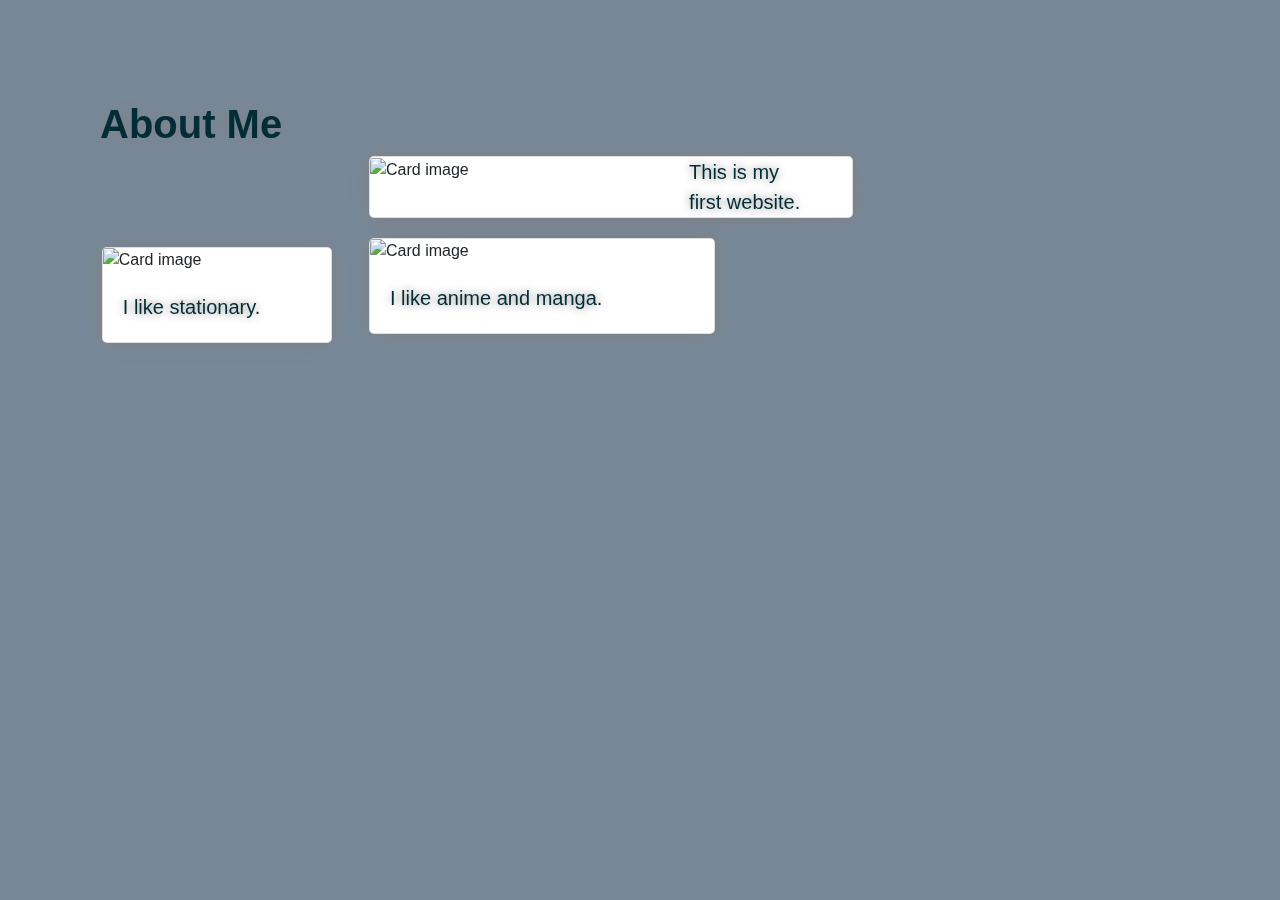
==== aboutMe.html @ da205318 "add about me" ====
<!DOCTYPE html>
<html lang="en">
  <head>
    <meta charset="UTF-8" />
    <meta name="viewport" content="width=device-width, initial-scale=1.0" />
    <meta http-equiv="X-UA-Compatible" content="ie=edge" />
    <link
      rel="stylesheet"
      type="text/css"
      href="https://cdnjs.cloudflare.com/ajax/libs/twitter-bootstrap/4.4.1/css/bootstrap.min.css"
    />
    <link rel="stylesheet" href="aboutMe.css" />
    <title>Contact Me</title>
  </head>
  <body>
    <header>
      <h1>About Me</h1>
    </header>
    <div class="row no-gutters">
        <div class="col-4">
            <div class="card card-2">
                <img class="card-img-top" src="https://images.squarespace-cdn.com/content/v1/576dc10cd482e9cec40d73f3/1520743323050-5ZQN56RSCDKTL4GVRRZ9/ke17ZwdGBToddI8pDm48kCepA1I-XAHSM0rqtdM1n1MUqsxRUqqbr1mOJYKfIPR7LoDQ9mXPOjoJoqy81S2I8PaoYXhp6HxIwZIk7-Mi3Tsic-L2IOPH3Dwrhl-Ne3Z2l6g3vw7wxKGoZofX5CnaIZevLvjSk-WjxbixgPumvKOhHAH51QaxKq4KdVMVBxpG/Written+Word+Personalized+Stationery-184.jpg?format=1500w" alt="Card image">
                <div class="card-body">
                  <p class="card-text">I like stationary.</p>
                </div>
            </div>
        </div>
        <div class="col-8">
            <div class="row">
                <div class="card card-1">
                    <div class="row no-gutters">
                        <div class="col-8">
                            <img class="card-img" src="https://i.etsystatic.com/7849180/r/il/f94ba3/1932212588/il_fullxfull.1932212588_3ddo.jpg" alt="Card image">
                        </div>
                        <div class="col-4">
                            <p class="card-text">This is my first website.</p>
                        </div>
                    </div>
                </div> 
            </div>
            <div class="row">
                <div class="card card-3">
                    <img class="card-img-top" src="https://static.boredpanda.com/blog/wp-content/uploads/2016/01/anime-hayao-miyazaki-birthday-wallpapers-studio-ghibli-103__880.jpg" alt="Card image">
                    <div class="card-body">
                      <p class="card-text">I like anime and manga.</p>
                    </div>
                </div> 
            </div>
        </div>
    </div>
  </body
---- aboutMe.css ----
body {
    background-image: url(https://img.rawpixel.com/s3fs-private/rawpixel_images/website_content/pf-mu13-ake5886-ake-l.jpg?auto=format&bg=transparent&con=3&cs=srgb&dpr=1&fm=jpg&ixlib=php-3.1.0&mark=rawpixel-watermark.png&markalpha=90&markpad=13&markscale=10&markx=25&q=75&usm=15&vib=3&w=1600&s=89cebe33fb179e148e5e8b407e348c45);
    background-color: lightslategrey; /* In case the background image does not work */
    background-size: cover;
    background-position: left;
    background-repeat: no-repeat;
    font-family: 'Open Sans', 'Helvetica Neue', sans-serif;
}

h1 {
    margin-top: 100px;
    margin-left: 100px;
    color: #022D36;
    font-weight: bold;
    filter: drop-shadow(0 0 10px grey);
}

.row {
    width: 90%;
}

.card-1 {
    width: 70%;
    margin-bottom: 20px;
    border-radius: 5px;
    filter: drop-shadow(0 0 10px grey);
}

.card-2 {
    margin-left: 50px;
    margin-top: 80px;
    width: 60%;
    border-radius: 5px;
    filter: drop-shadow(0 0 10px grey);
}

.card-3 {
    width: 50%;
    margin-bottom: 20px;
    border-radius: 5px;
    filter: drop-shadow(0 0 10px grey);
}

.card-text {
    color: #022D36;
    font-size: 20px;
    filter: drop-shadow(0 0 5px grey);
}

.col-4 {
  display: flex;
  justify-content: center;
  align-items: center;
}

.card-1 .col-4 .card-text {
    padding-left: 30px;
}
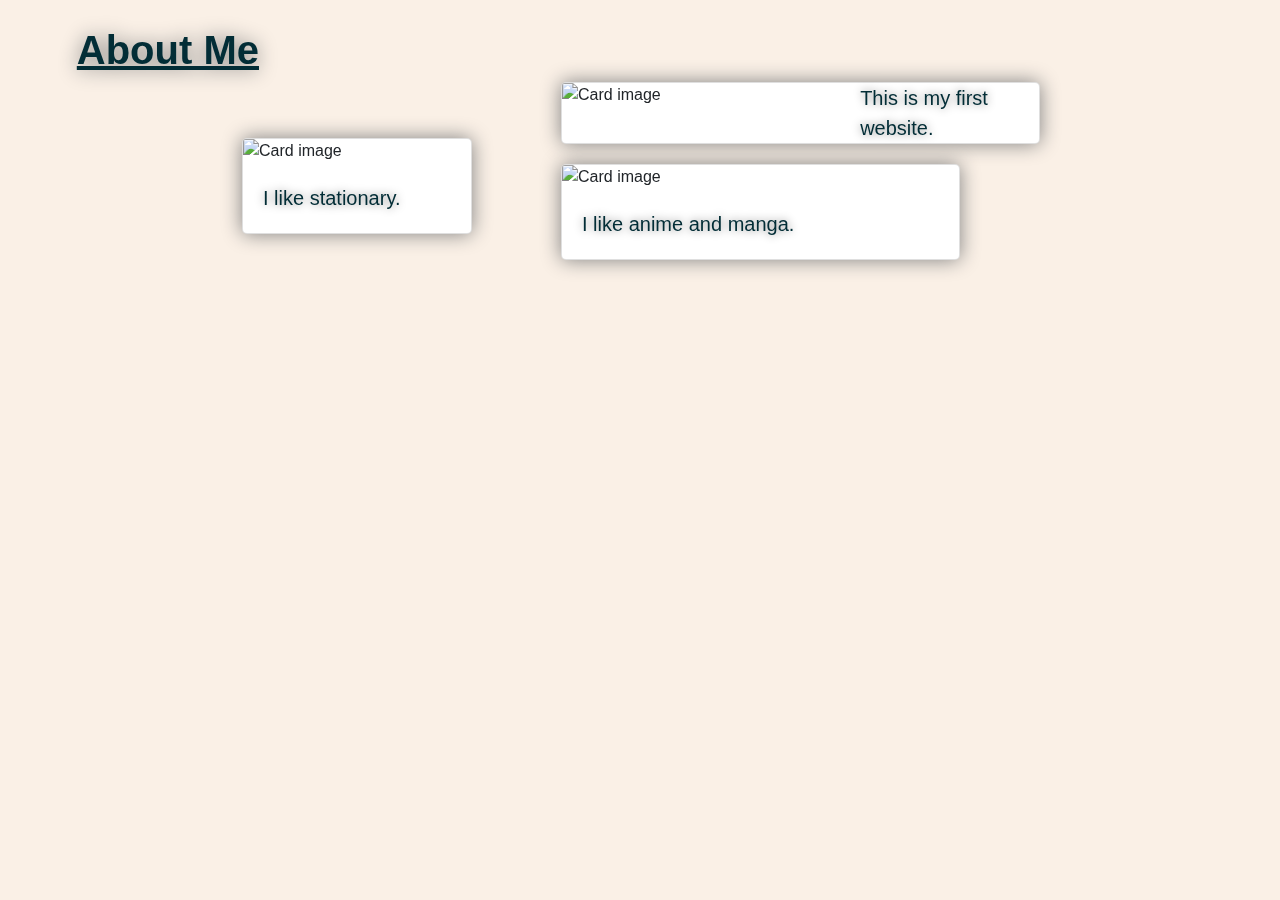
==== commit ef27a95b: "check code with axe extension" ====
--- a/aboutMe.html
+++ b/aboutMe.html
@@ -10,13 +10,14 @@
       href="https://cdnjs.cloudflare.com/ajax/libs/twitter-bootstrap/4.4.1/css/bootstrap.min.css"
     />
     <link rel="stylesheet" href="aboutMe.css" />
-    <title>Contact Me</title>
+    <title>About Me</title>
   </head>
   <body>
     <header>
       <h1>About Me</h1>
     </header>
-    <div class="row no-gutters">
+    <div class="layout" role="main">
+      <div class="row row-1 no-gutters">
         <div class="col-4">
             <div class="card card-2">
                 <img class="card-img-top" src="https://images.squarespace-cdn.com/content/v1/576dc10cd482e9cec40d73f3/1520743323050-5ZQN56RSCDKTL4GVRRZ9/ke17ZwdGBToddI8pDm48kCepA1I-XAHSM0rqtdM1n1MUqsxRUqqbr1mOJYKfIPR7LoDQ9mXPOjoJoqy81S2I8PaoYXhp6HxIwZIk7-Mi3Tsic-L2IOPH3Dwrhl-Ne3Z2l6g3vw7wxKGoZofX5CnaIZevLvjSk-WjxbixgPumvKOhHAH51QaxKq4KdVMVBxpG/Written+Word+Personalized+Stationery-184.jpg?format=1500w" alt="Card image">
@@ -26,19 +27,19 @@
             </div>
         </div>
         <div class="col-8">
-            <div class="row">
+            <div class="row row-2">
                 <div class="card card-1">
                     <div class="row no-gutters">
-                        <div class="col-8">
+                        <div class="col-7">
                             <img class="card-img" src="https://i.etsystatic.com/7849180/r/il/f94ba3/1932212588/il_fullxfull.1932212588_3ddo.jpg" alt="Card image">
                         </div>
-                        <div class="col-4">
+                        <div class="col-5">
                             <p class="card-text">This is my first website.</p>
                         </div>
                     </div>
                 </div> 
             </div>
-            <div class="row">
+            <div class="row row-2">
                 <div class="card card-3">
                     <img class="card-img-top" src="https://static.boredpanda.com/blog/wp-content/uploads/2016/01/anime-hayao-miyazaki-birthday-wallpapers-studio-ghibli-103__880.jpg" alt="Card image">
                     <div class="card-body">
@@ -46,6 +47,7 @@
                     </div>
                 </div> 
             </div>
-        </div>
+          </div>
+      </div>
     </div>
   </body--- a/aboutMe.css
+++ b/aboutMe.css
@@ -1,26 +1,36 @@
 body {
-    background-image: url(https://img.rawpixel.com/s3fs-private/rawpixel_images/website_content/pf-mu13-ake5886-ake-l.jpg?auto=format&bg=transparent&con=3&cs=srgb&dpr=1&fm=jpg&ixlib=php-3.1.0&mark=rawpixel-watermark.png&markalpha=90&markpad=13&markscale=10&markx=25&q=75&usm=15&vib=3&w=1600&s=89cebe33fb179e148e5e8b407e348c45);
-    background-color: lightslategrey; /* In case the background image does not work */
+    background-image: url(https://cdn.hipwallpaper.com/i/25/66/aEOoKm.jpg);
+    background-color: linen; /* In case the background image does not work */
     background-size: cover;
     background-position: left;
-    background-repeat: no-repeat;
+    background-repeat: repeat;
     font-family: 'Open Sans', 'Helvetica Neue', sans-serif;
 }
 
 h1 {
-    margin-top: 100px;
-    margin-left: 100px;
+    align-self: left;
+    margin-left: 6%;
+    margin-top: 2%;
     color: #022D36;
     font-weight: bold;
+    text-decoration: underline;
     filter: drop-shadow(0 0 10px grey);
 }
 
-.row {
+.row-1 {
     width: 90%;
+    display: flex;
+    justify-content: center;
+    align-items: center;
+    margin-left: 15%;
+}
+
+.row-2 {
+    height: 40%;
 }
 
 .card-1 {
-    width: 70%;
+    width: 60%;
     margin-bottom: 20px;
     border-radius: 5px;
     filter: drop-shadow(0 0 10px grey);
@@ -28,7 +38,7 @@
 
 .card-2 {
     margin-left: 50px;
-    margin-top: 80px;
+    margin-top: 10px;
     width: 60%;
     border-radius: 5px;
     filter: drop-shadow(0 0 10px grey);
@@ -47,12 +57,50 @@
     filter: drop-shadow(0 0 5px grey);
 }
 
-.col-4 {
+.col-5 {
   display: flex;
   justify-content: center;
   align-items: center;
 }
 
-.card-1 .col-4 .card-text {
-    padding-left: 30px;
+.card-1 .col-5 .card-text {
+    padding-left: 20px;
+}
+
+@media screen and (max-width: 414px) {
+
+    h1 {
+        font-size: 20px;
+    }
+  .card-1 {
+    width: 65%;
+    margin-bottom: 20px;
+    border-radius: 5px;
+    filter: drop-shadow(0 0 10px grey);
+  }
+
+  .card-2 {
+    margin-left: 10px;
+    margin-top: 10px;
+    width: 60%;
+    border-radius: 5px;
+    filter: drop-shadow(0 0 10px grey);
+  }
+
+  .card-3 {
+    width: 55%;
+    margin-bottom: 20px;
+    border-radius: 5px;
+    filter: drop-shadow(0 0 10px grey);
+  }
+
+  .card-text {
+    color: #022D36;
+    font-size: 10px;
+    filter: drop-shadow(0 0 5px grey);
+  }
+
+  .card-1 .col-5 .card-text {
+    padding-left: 5px;
+}
 }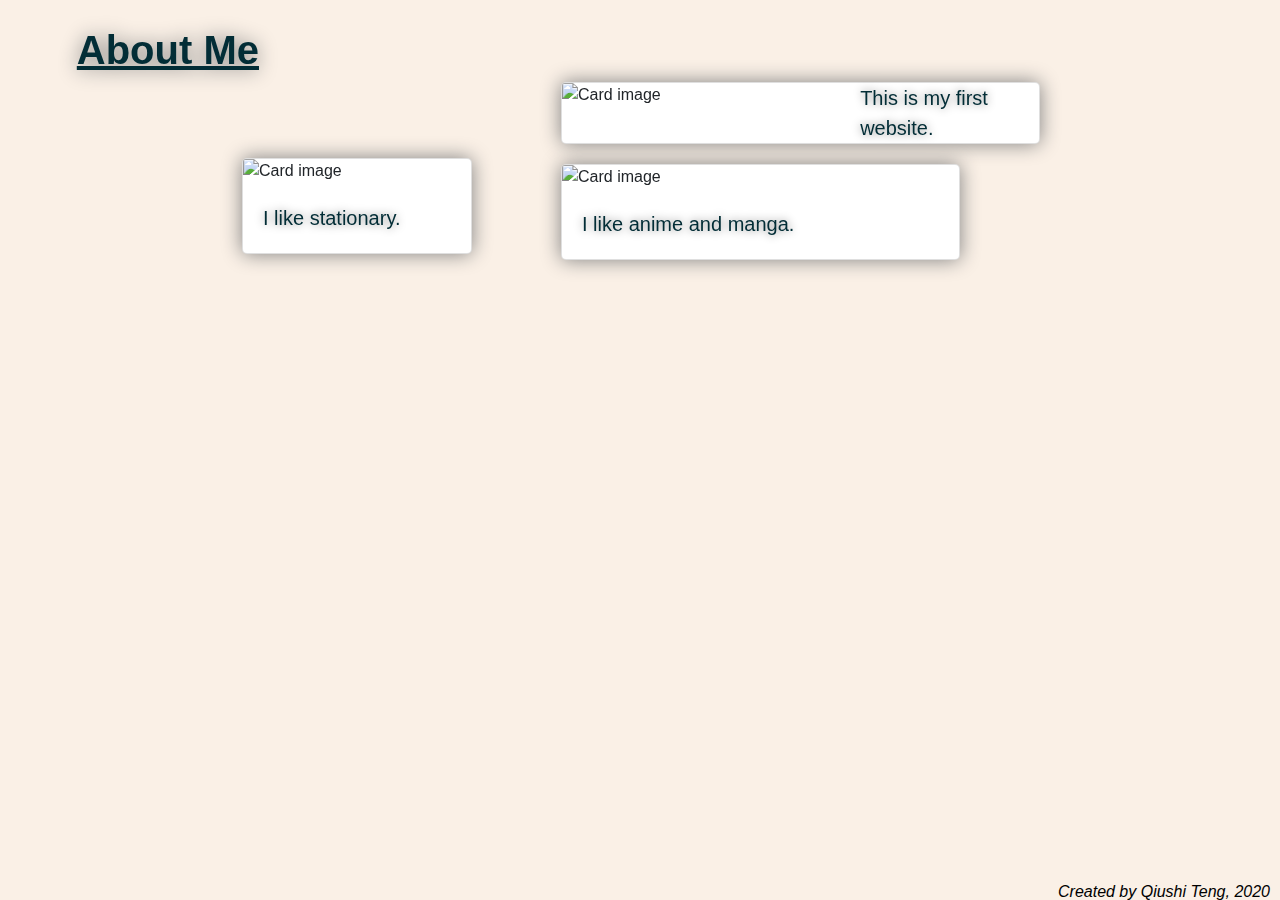
==== commit e948fddc: "adding footer" ====
--- a/aboutMe.html
+++ b/aboutMe.html
@@ -50,4 +50,9 @@
           </div>
       </div>
     </div>
+    </div>
+      <footer>
+        <em>Created by Qiushi Teng, 2020</em>
+      </footer>
+    </div>
   </body--- a/aboutMe.css
+++ b/aboutMe.css
@@ -46,7 +46,7 @@
 
 .card-3 {
     width: 50%;
-    margin-bottom: 20px;
+    margin-bottom: 60px;
     border-radius: 5px;
     filter: drop-shadow(0 0 10px grey);
 }
@@ -65,6 +65,21 @@
 
 .card-1 .col-5 .card-text {
     padding-left: 20px;
+}
+
+footer {
+  position: fixed;
+  left: 0;
+  bottom: 0;
+  width: 100%;
+  height: 20px;
+  background-color: linen;
+  color: black;
+  text-align: right;
+}
+
+footer em {
+  margin-right: 10px;
 }
 
 @media screen and (max-width: 414px) {
